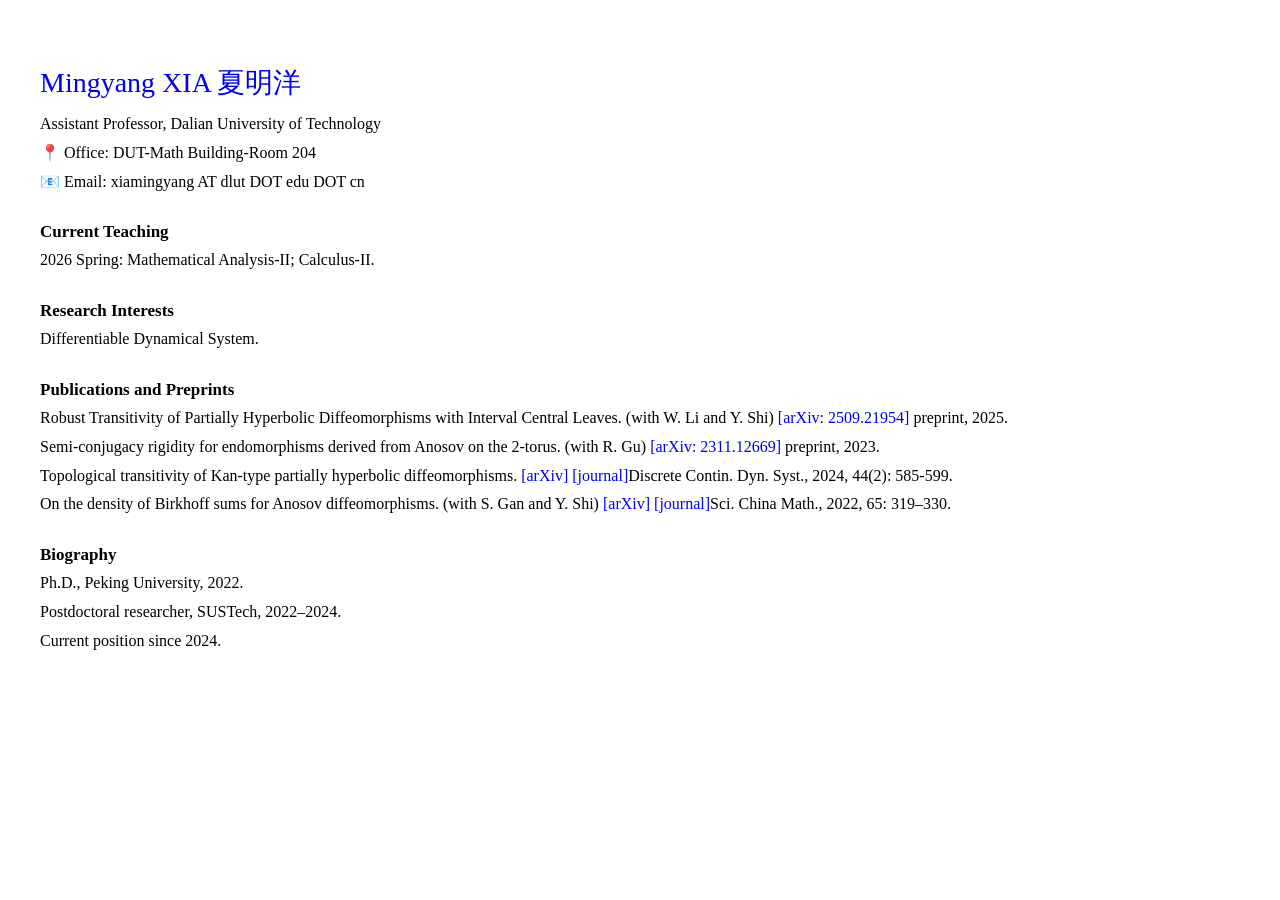
==== homepage.html @ 14195f3a "Create homepage.html" ====
<!DOCTYPE html>
<html lang="en">
<head>
    <meta charset="utf-8">
    <!-- 浏览器标签标题 -->
    <title>XIA's Webpage</title>
    <style>
        /* 全局样式 */
        body {
            /* 固定最大宽度 */
            max-width: 1200px;
            /* 上下大边距、左右自动居中 */
            margin: 4em auto;
            /* 左右小内边距，手机不贴边 */
            padding: 0 1em;
            /* 默认学术衬线字体 Times New Roman */
            font-family: serif;
            /* 标准正文大小 */
            font-size: 16px;
            /* 默认黑色正文 */
            color: #000;
        }

        /* 顶部大名字 一级标题 */
        .myname {
            font-size: 28px;
            margin-bottom: 10px;
            color: #0000EE;
        }

        /* 板块小标题 二级标题（加粗） */
        h3 {
            font-size: 17px;
            font-weight: bold;
            margin-top: 28px;
            margin-bottom: 6px;
        }

        /* 论文列表样式：实现圆点项目符号，去掉默认列表缩进 */
        ul {
            list-style-type: disc; /* 圆点项目符号，和图片一致 */
            font-size: 17px;
            font-weight: bold;
            margin-top: 28px;
            margin-bottom: 6px;
        }

        /* 单篇论文样式：控制行距和间距，避免空行 */
        li {
            margin: 4px 0;
            padding: 0;
            line-height: 1.55;
        }
        
        /* 普通段落行距 */
        p {
            margin: 4px 0;
            line-height: 1.55;
        }

        /* ========== 专属超链接设置 ========== */
        a {
            color: #0000EE;       /* 标准蓝色 */
            text-decoration: none;/* 默认无下划线 */
        }
        a:hover {
            text-decoration: none;/* 鼠标放上去也不下划线，保持极简 */
        }
    </style>
</head>

<body>
    <!-- 首页大名字 -->
    <div class="myname">Mingyang XIA 夏明洋</div>

    <p>Assistant Professor, Dalian University of Technology</p>
    <p><span class="icon">📍</span> Office: DUT-Math Building-Room 204</p>
    <p><span class="icon">📧</span> Email: xiamingyang AT dlut DOT edu DOT cn</p>

    <!-- 板块0 -->
    <h3>Current Teaching</h3>
    <p>2026 Spring: Mathematical Analysis-II; Calculus-II.</p>

    <!-- 板块1 -->
    <h3>Research Interests</h3>
    <p>Differentiable Dynamical System.</p>
    
    <!-- 板块2 -->
    <h3>Publications and Preprints</h3>
    <p>Robust Transitivity of Partially Hyperbolic Diffeomorphisms with Interval Central Leaves.
        (with W. Li and Y. Shi) 
        <a href="https://arxiv.org/abs/2509.21954">[arXiv: 2509.21954]</a> preprint, 2025.</p>
    <p>Semi-conjugacy rigidity for endomorphisms derived from Anosov on the 2-torus.
        (with R. Gu)
        <a href="https://arxiv.org/abs/2311.12669">[arXiv: 2311.12669]</a> preprint, 2023.</p>
    <p>Topological transitivity of Kan-type partially hyperbolic diffeomorphisms.
        <a href="https://arxiv.org/abs/2303.08539">[arXiv]</a> 
        <a href="https://www.aimsciences.org//article/doi/10.3934/dcds.2023117">[journal]</a>Discrete Contin. Dyn. Syst., 2024, 44(2): 585-599.</p>
    <p>On the density of Birkhoff sums for Anosov diffeomorphisms.
        (with S. Gan and Y. Shi)
        <a href="https://arxiv.org/abs/2003.03935">[arXiv]</a> 
        <a href="https://link.springer.com/article/10.1007/s11425-020-1858-9">[journal]</a>Sci. China Math., 2022, 65: 319–330.</p>
    
    <!-- 板块3 -->
    <h3>Biography</h3>
    <p>Ph.D., Peking University, 2022.</p>
    <p>Postdoctoral researcher, SUSTech, 2022–2024.</p>
    <p>Current position since 2024.</p>

</body>
</html>
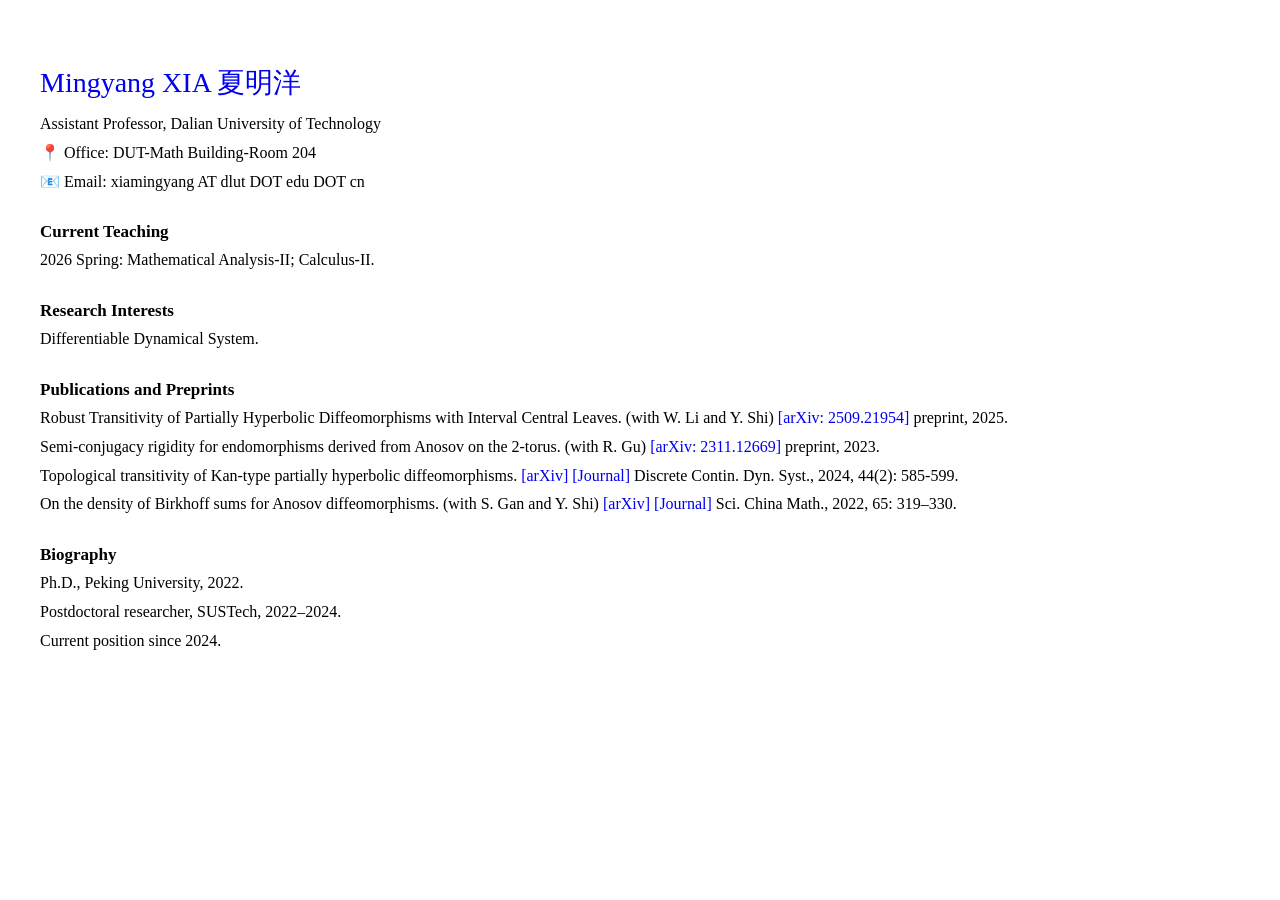
==== commit 56d568f1: "Update homepage.html" ====
--- a/homepage.html
+++ b/homepage.html
@@ -95,11 +95,11 @@
         <a href="https://arxiv.org/abs/2311.12669">[arXiv: 2311.12669]</a> preprint, 2023.</p>
     <p>Topological transitivity of Kan-type partially hyperbolic diffeomorphisms.
         <a href="https://arxiv.org/abs/2303.08539">[arXiv]</a> 
-        <a href="https://www.aimsciences.org//article/doi/10.3934/dcds.2023117">[journal]</a>Discrete Contin. Dyn. Syst., 2024, 44(2): 585-599.</p>
+        <a href="https://www.aimsciences.org//article/doi/10.3934/dcds.2023117">[Journal]</a> Discrete Contin. Dyn. Syst., 2024, 44(2): 585-599.</p>
     <p>On the density of Birkhoff sums for Anosov diffeomorphisms.
         (with S. Gan and Y. Shi)
         <a href="https://arxiv.org/abs/2003.03935">[arXiv]</a> 
-        <a href="https://link.springer.com/article/10.1007/s11425-020-1858-9">[journal]</a>Sci. China Math., 2022, 65: 319–330.</p>
+        <a href="https://link.springer.com/article/10.1007/s11425-020-1858-9">[Journal]</a> Sci. China Math., 2022, 65: 319–330.</p>
     
     <!-- 板块3 -->
     <h3>Biography</h3>
